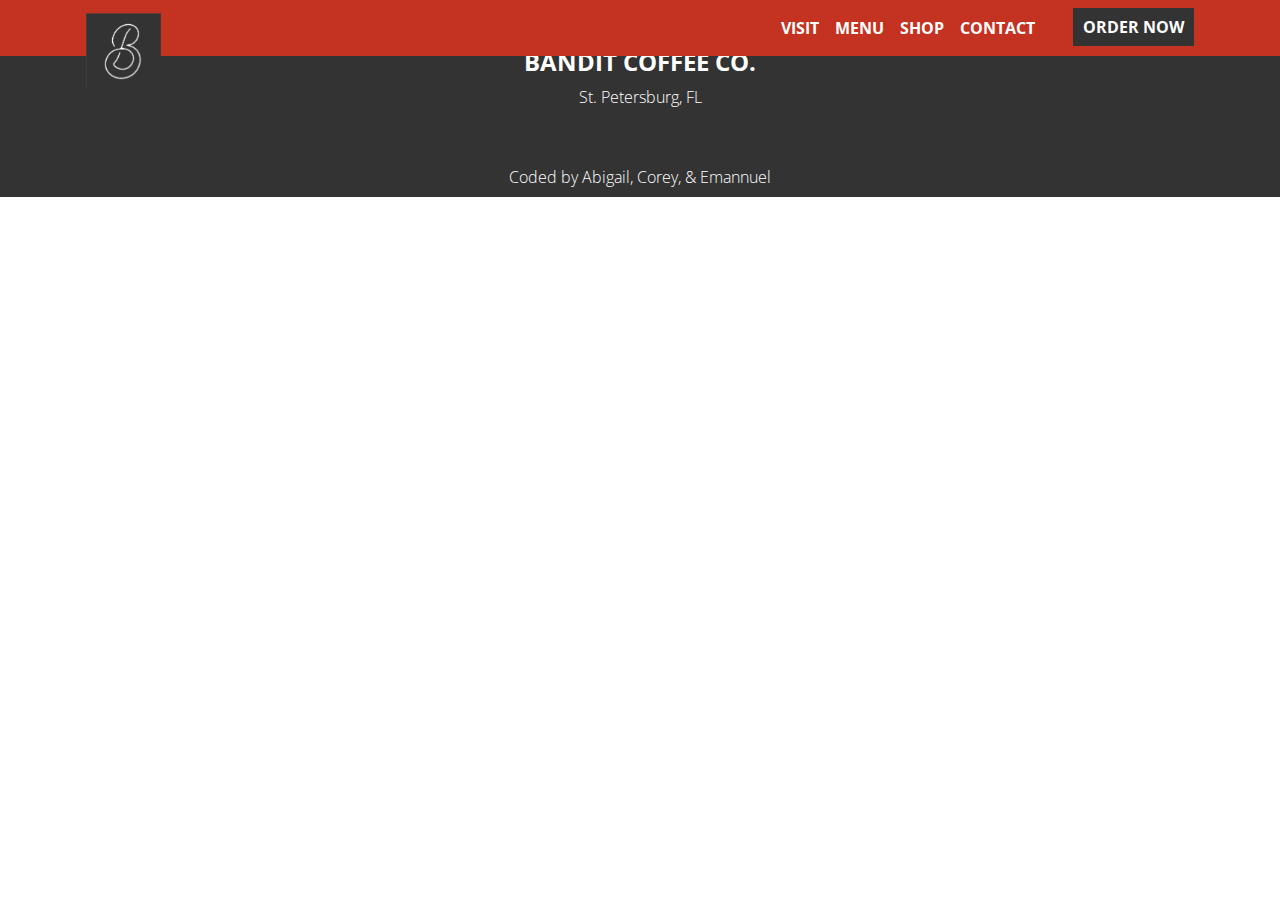
==== contact.html @ da34b93d "Created sub-pages, linked, and set html structure" ====
<!DOCTYPE html>
<html lang="en">

<head>
  <meta charset="UTF-8">
  <meta http-equiv="X-UA-Compatible" content="IE=edge">
  <meta name="viewport" content="width=device-width, initial-scale=1.0">
  <title>Contact | Bandit Coffee Co.</title>
  <meta name="robots" content="noindex">
  <link rel="icon" type="image/png" href="img/b-mark.png">

  <!-- Bootstrap Links -->
  <link rel="stylesheet" href="https://stackpath.bootstrapcdn.com/bootstrap/4.3.1/css/bootstrap.min.css"
    integrity="sha384-ggOyR0iXCbMQv3Xipma34MD+dH/1fQ784/j6cY/iJTQUOhcWr7x9JvoRxT2MZw1T" crossorigin="anonymous">

  <!-- Google Fonts Link -->
  <link rel="preconnect" href="https://fonts.gstatic.com">
  <link
    href="https://fonts.googleapis.com/css2?family=Open+Sans:ital,wght@0,400;0,600;0,700;0,800;1,400;1,600;1,700;1,800&display=swap"
    rel="stylesheet">

  <!-- CSS Links -->
  <link rel="stylesheet" href="css/main.css">

  <script src="https://code.jquery.com/jquery-1.12.4.min.js"></script>
  <script src="https://ajax.googleapis.com/ajax/libs/jquery/3.5.1/jquery.min.js"></script>
</head>

<body>
  <header>
    <!-- Bootstrap Navbar, Navbar-toggler, Nav-Item -->
    <nav class="navbar navbar-expand-md navbar-light container">
      <a href="index.html" class="navbar-brand"><img class="header-mark" src="img/b-mark.png" alt="Bandit Coffee Mark"
          title="Bandit Coffee Mark"></a>

      <button class="navbar-toggler" type="button" data-toggle="collapse" data-target="#navbarNav">
        <span class="navbar-toggler-icon"></span>
      </button>

      <div class="collapse navbar-collapse" id="navbarNav">
        <ul class="navbar-nav">
          <li class="nav-item"><a class="nav-link" href="visit.html">Visit</a></li>
          <li class="nav-item"><a class="nav-link" href="menu.html">Menu</a></li>
          <li class="nav-item"><a class="nav-link" href="shop.html">Shop</a></li>
          <li class="nav-item"><a class="nav-link" href="contact.html">Contact</a></li>
          <li class="nav-item"><a class="nav-link bttn-header" href="menu.html">Order Now</a></li>
        </ul>
      </div>
      </div>
    </nav>
  </header>


  <footer>
    <div class="container">
      <div class="d-flex flex-column justify-content-center align-items-center p-5">
        <h4>Bandit Coffee Co.</h4>
        <p>St. Petersburg, FL</p>
      </div>

      <p class="d-flex flex-column justify-content-center align-items-center p-2">Coded by Abigail, Corey, & Emannuel
      </p>
    </div>
  </footer>

  <!-- Bootstrap JS -->
  <script src="https://code.jquery.com/jquery-3.3.1.slim.min.js"
    integrity="sha384-q8i/X+965DzO0rT7abK41JStQIAqVgRVzpbzo5smXKp4YfRvH+8abtTE1Pi6jizo"
    crossorigin="anonymous"></script>
  <script src="https://cdnjs.cloudflare.com/ajax/libs/popper.js/1.14.7/umd/popper.min.js"
    integrity="sha384-UO2eT0CpHqdSJQ6hJty5KVphtPhzWj9WO1clHTMGa3JDZwrnQq4sF86dIHNDz0W1"
    crossorigin="anonymous"></script>
  <script src="https://stackpath.bootstrapcdn.com/bootstrap/4.3.1/js/bootstrap.min.js"
    integrity="sha384-JjSmVgyd0p3pXB1rRibZUAYoIIy6OrQ6VrjIEaFf/nJGzIxFDsf4x0xIM+B07jRM"
    crossorigin="anonymous"></script>
</body>

</html>
---- css/main.css ----
body{font-family:'Open Sans';overflow-x:hidden;text-align:center}body h1,body .display-3{font-weight:900;text-transform:uppercase}body h2,body h3,body h4,body h5,body h6{font-weight:700;text-transform:uppercase}body p{font-weight:300}.bttn{padding:10px 20px;border:2px solid #333;text-transform:uppercase;font-weight:700}.bttn-white{padding:10px 20px;border:2px solid #333;text-transform:uppercase;font-weight:700;background-color:#fff;color:#333}.bttn-white:hover{background-color:#333;color:#fff;transition:.3s ease}.bttn-dk-grey{padding:10px 20px;border:2px solid #333;text-transform:uppercase;font-weight:700;background-color:#333;color:#fff}.bttn-dk-grey:hover{background-color:#fff;color:#333;transition:.3s ease}.bttn-header{background-color:#333;padding:5px 10px;margin-left:30px;border:2px solid #333;text-transform:uppercase;font-weight:700;color:#fff}.bttn-dk-grey:hover,.bttn-header:hover{background-color:#fff;color:#333;transition:.3s ease}header{background-color:#c43221;position:fixed;width:100%;z-index:1000000}.navbar-light .navbar-nav .nav-link{color:#fff;font-family:'Open Sans';text-transform:uppercase;font-weight:700}.navbar-light .navbar-nav .nav-link:hover{color:#333 !important;transition:.3s ease}@media (max-width:767px){ul.navbar-nav{margin:25vh 68px}li.nav-item{margin:15px 0;font-size:1.75em}.bttn-header{margin-left:0}.col-md-4.card{margin:35px !important}}.navbar-collapse{justify-content:flex-end}.navbar-toggler{border:0}img.header-mark{position:absolute;width:75px;margin-top:-15px}.jumbotron{background:url(../img/bc-main-hero.png) center no-repeat;background-size:cover;height:80vh;border-radius:0}.jumbotron p{font-size:2em;margin-bottom:2em}.card{border:0}.cta-grey{background-color:#878786;padding:75px 0}.cta-grey h2{color:#fff;font-size:3em}.social-link span{color:#c43221}.social-link img{width:45px;margin:5px}.email-signup{background:url(../img/cta-emailform.png) center no-repeat;background-size:cover;padding:85px 0}.form-group{margin:15px 10px}.form-group label{display:none}.form-group .form-control{border:2px solid #333;border-radius:0}.form-group input{padding:22px 15px}.bttn-dk-grey.submit-bttn{margin:15px 0}@media (max-width:991px){.bttn-dk-grey.submit-bttn{margin:15px 25px}}footer{background-color:#333}footer h4,footer p{color:#fff}footer p{margin-bottom:0}
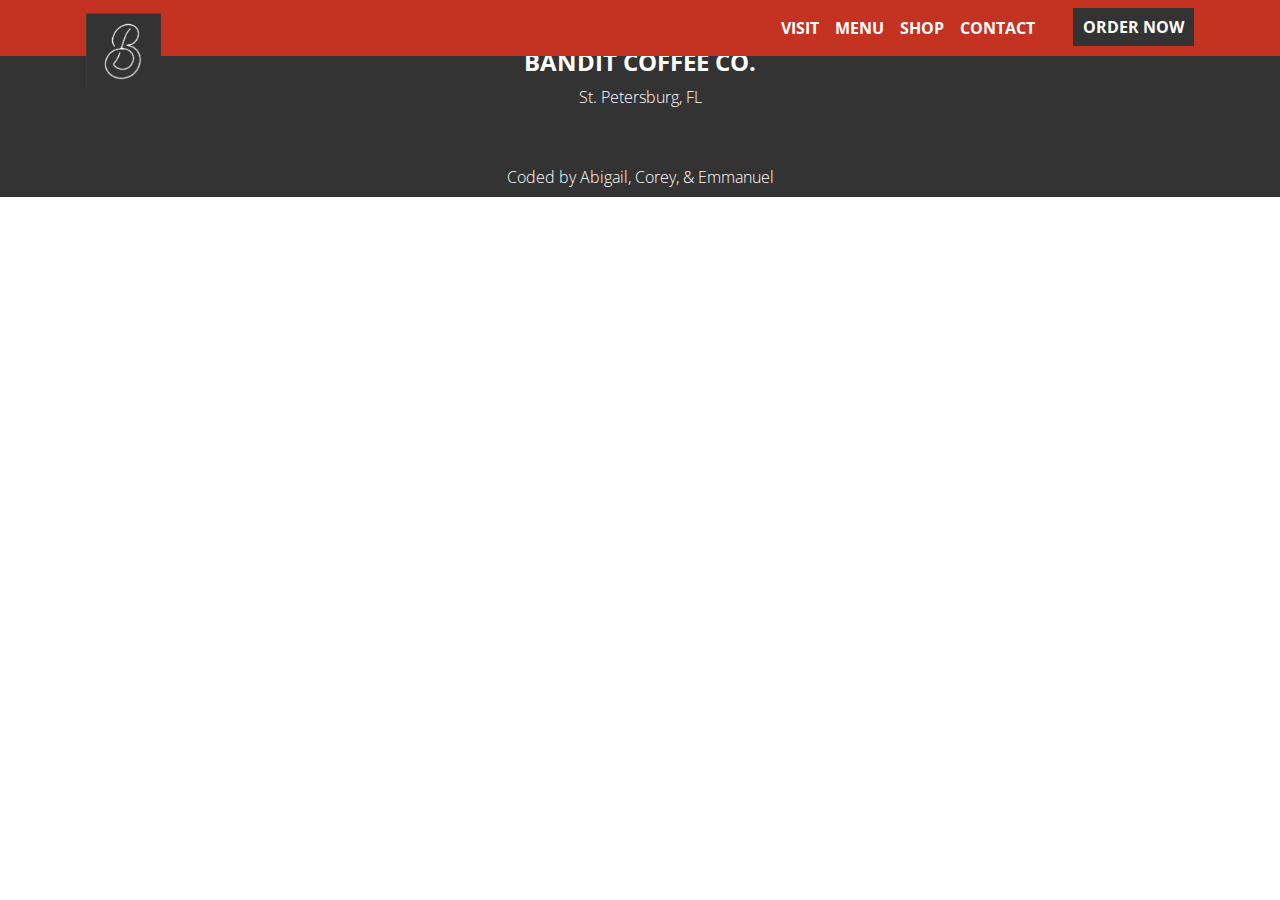
==== commit e94dce7e: "Merge pull request #1 from darnell018/emmanuel" ====
--- a/contact.html
+++ b/contact.html
@@ -58,7 +58,7 @@
         <p>St. Petersburg, FL</p>
       </div>
 
-      <p class="d-flex flex-column justify-content-center align-items-center p-2">Coded by Abigail, Corey, & Emannuel
+      <p class="d-flex flex-column justify-content-center align-items-center p-2">Coded by Abigail, Corey, & Emmanuel
       </p>
     </div>
   </footer>
--- a/css/main.css
+++ b/css/main.css
@@ -1 +1 @@
-body{font-family:'Open Sans';overflow-x:hidden;text-align:center}body h1,body .display-3{font-weight:900;text-transform:uppercase}body h2,body h3,body h4,body h5,body h6{font-weight:700;text-transform:uppercase}body p{font-weight:300}.bttn{padding:10px 20px;border:2px solid #333;text-transform:uppercase;font-weight:700}.bttn-white{padding:10px 20px;border:2px solid #333;text-transform:uppercase;font-weight:700;background-color:#fff;color:#333}.bttn-white:hover{background-color:#333;color:#fff;transition:.3s ease}.bttn-dk-grey{padding:10px 20px;border:2px solid #333;text-transform:uppercase;font-weight:700;background-color:#333;color:#fff}.bttn-dk-grey:hover{background-color:#fff;color:#333;transition:.3s ease}.bttn-header{background-color:#333;padding:5px 10px;margin-left:30px;border:2px solid #333;text-transform:uppercase;font-weight:700;color:#fff}.bttn-dk-grey:hover,.bttn-header:hover{background-color:#fff;color:#333;transition:.3s ease}header{background-color:#c43221;position:fixed;width:100%;z-index:1000000}.navbar-light .navbar-nav .nav-link{color:#fff;font-family:'Open Sans';text-transform:uppercase;font-weight:700}.navbar-light .navbar-nav .nav-link:hover{color:#333 !important;transition:.3s ease}@media (max-width:767px){ul.navbar-nav{margin:25vh 68px}li.nav-item{margin:15px 0;font-size:1.75em}.bttn-header{margin-left:0}.col-md-4.card{margin:35px !important}}.navbar-collapse{justify-content:flex-end}.navbar-toggler{border:0}img.header-mark{position:absolute;width:75px;margin-top:-15px}.jumbotron{background:url(../img/bc-main-hero.png) center no-repeat;background-size:cover;height:80vh;border-radius:0}.jumbotron p{font-size:2em;margin-bottom:2em}.card{border:0}.cta-grey{background-color:#878786;padding:75px 0}.cta-grey h2{color:#fff;font-size:3em}.social-link span{color:#c43221}.social-link img{width:45px;margin:5px}.email-signup{background:url(../img/cta-emailform.png) center no-repeat;background-size:cover;padding:85px 0}.form-group{margin:15px 10px}.form-group label{display:none}.form-group .form-control{border:2px solid #333;border-radius:0}.form-group input{padding:22px 15px}.bttn-dk-grey.submit-bttn{margin:15px 0}@media (max-width:991px){.bttn-dk-grey.submit-bttn{margin:15px 25px}}footer{background-color:#333}footer h4,footer p{color:#fff}footer p{margin-bottom:0}+body{font-family:'Open Sans';overflow-x:hidden;text-align:center}body h1,body .display-3{font-weight:900;text-transform:uppercase}body h2,body h3,body h4,body h5,body h6{font-weight:700;text-transform:uppercase}body p{font-weight:300}.bttn{padding:10px 20px;border:2px solid #333;text-transform:uppercase;font-weight:700}.bttn-white{padding:10px 20px;border:2px solid #333;text-transform:uppercase;font-weight:700;background-color:#fff;color:#333}.bttn-white:hover{background-color:#333;color:#fff;transition:.3s ease}.bttn-dk-grey{padding:10px 20px;border:2px solid #333;text-transform:uppercase;font-weight:700;background-color:#333;color:#fff}.bttn-dk-grey:hover{background-color:#fff;color:#333;transition:.3s ease}.bttn-header{background-color:#333;padding:5px 10px;margin-left:30px;border:2px solid #333;text-transform:uppercase;font-weight:700;color:#fff}.bttn-dk-grey:hover,.bttn-header:hover{background-color:#fff;color:#333;transition:.3s ease}header{background-color:#c43221;position:fixed;width:100%;z-index:1000000}.navbar-light .navbar-nav .nav-link{color:#fff;font-family:'Open Sans';text-transform:uppercase;font-weight:700}.navbar-light .navbar-nav .nav-link:hover{color:#333 !important;transition:.3s ease}@media (max-width:767px){ul.navbar-nav{margin:25vh 68px}li.nav-item{margin:15px 0;font-size:1.75em}.bttn-header{margin-left:0}.col-md-4.card{margin:35px !important}}.navbar-collapse{justify-content:flex-end}.navbar-toggler{border:0}img.header-mark{position:absolute;width:75px;margin-top:-15px}.jumbotron{background:url(../img/bc-main-hero.png) center no-repeat;background-size:cover;height:80vh;border-radius:0}.jumbotron p{font-size:2em;margin-bottom:2em}.card{border:0}.cta-grey{background-color:#878786;padding:75px 0}.cta-grey h2{color:#fff;font-size:3em}.social-link span{color:#c43221}.social-link img{width:45px;margin:5px}.email-signup{background:url(../img/cta-emailform.png) center no-repeat;background-size:cover;padding:85px 0}.form-group{margin:15px 10px}.form-group label{display:none}.form-group .form-control{border:2px solid #333;border-radius:0}.form-group input{padding:22px 15px}.bttn-dk-grey.submit-bttn{margin:15px 0}@media (max-width:991px){.bttn-dk-grey.submit-bttn{margin:15px 25px}}.col-sm-2{margin:50px}footer{background-color:#333}footer h4,footer p{color:#fff}footer p{margin-bottom:0}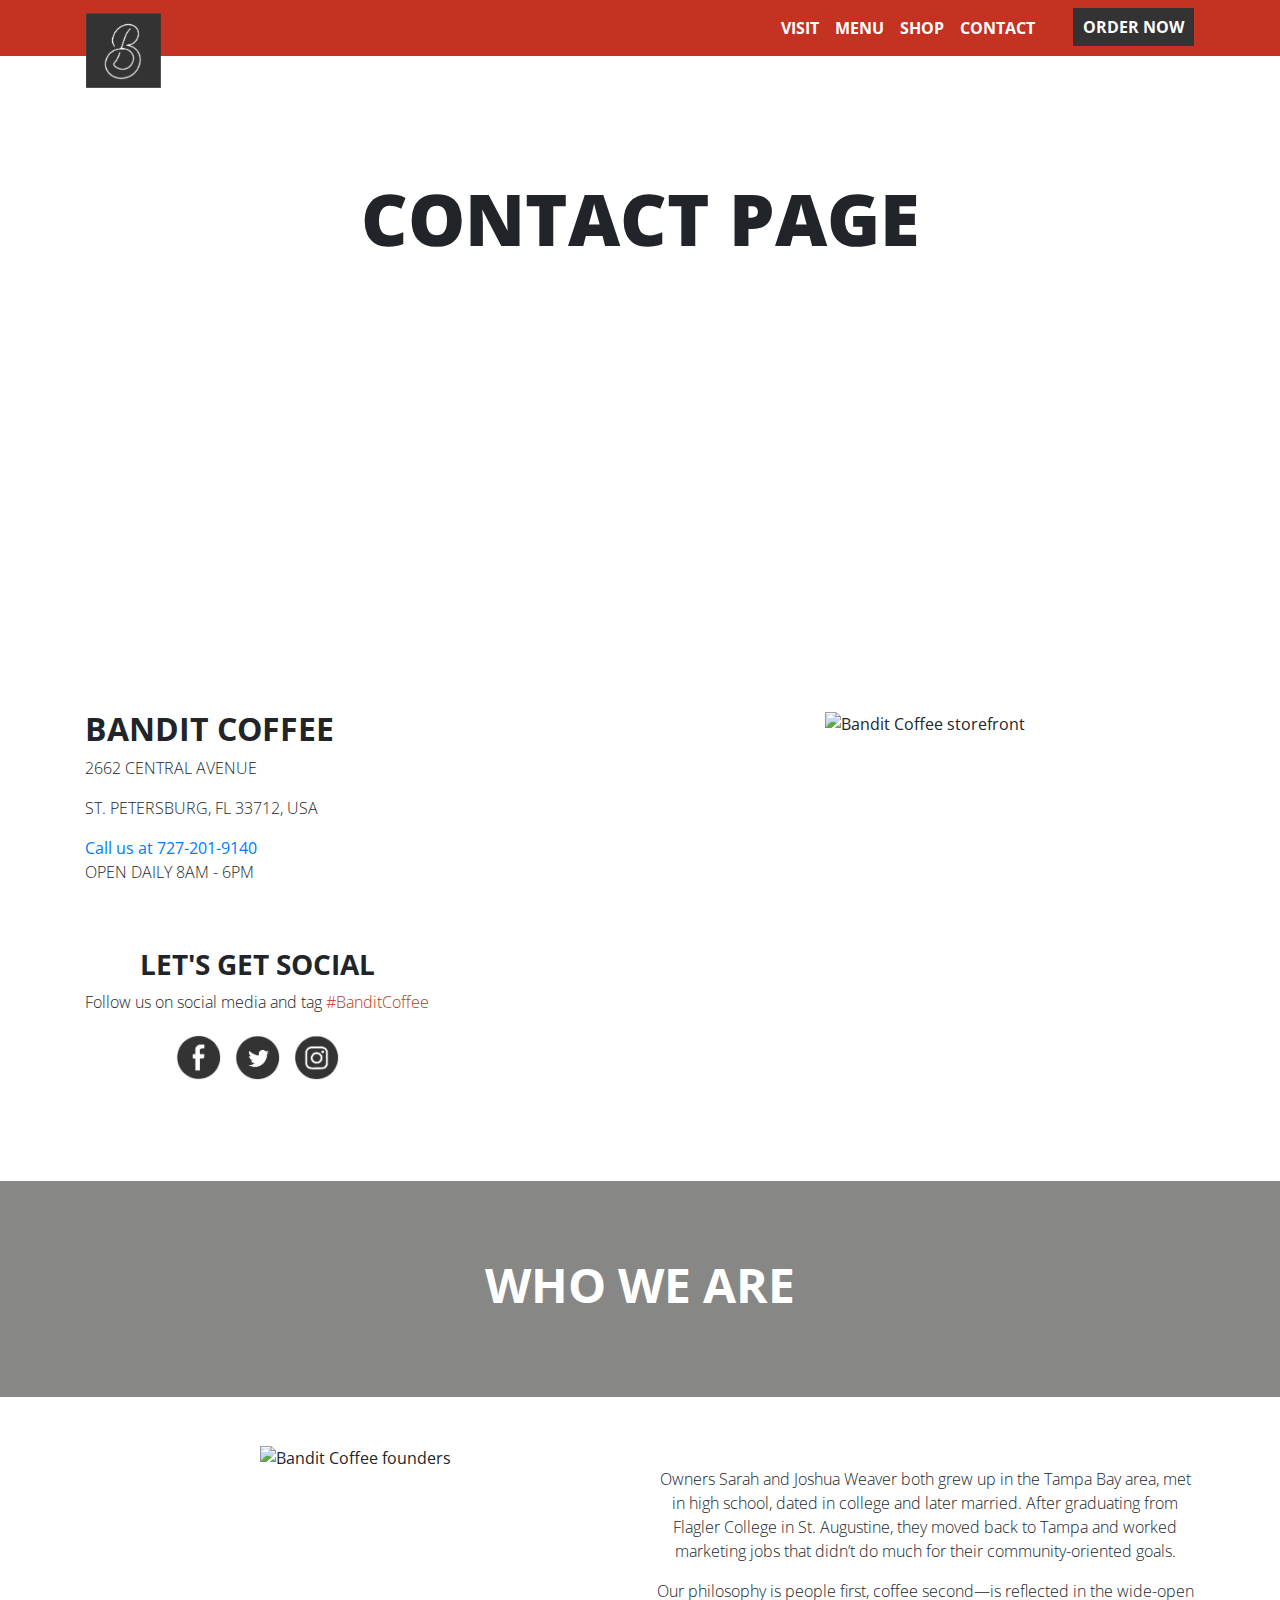
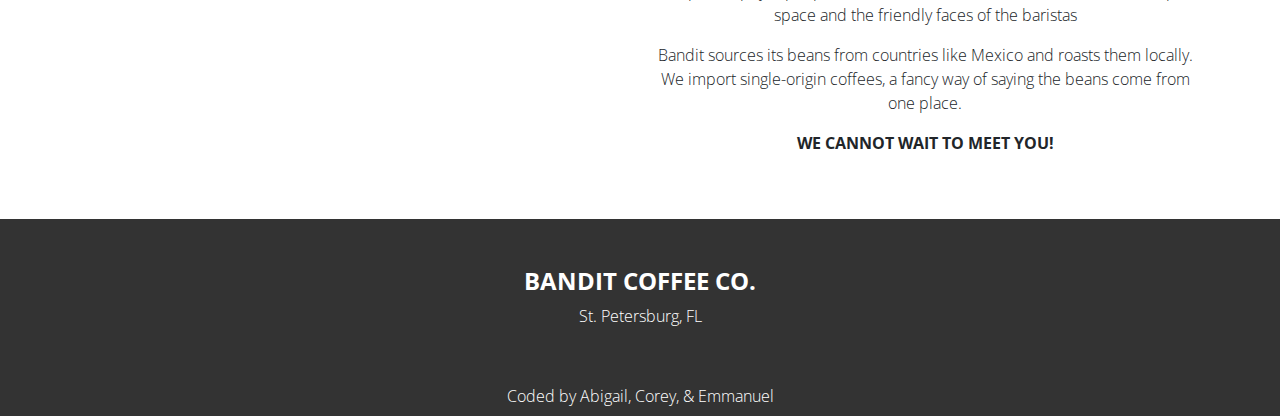
==== commit 51a1d86e: "add about section" ====
--- a/contact.html
+++ b/contact.html
@@ -50,6 +50,62 @@
     </nav>
   </header>
 
+  <div class="jumbotron jumbotron-contact jumbotron-fluid">
+    <div class="container d-flex flex-column justify-content-center align-items-center">
+      <h1 class="display-3">Contact Page</h1>
+    </div>
+  </div>
+
+  <section class="container py-5">
+    <div class="row">
+      <div class="col-lg-6 d-flex flex-column justify-content-center align-items-baseline">
+        <h2>Bandit Coffee</h2>
+        <p>2662 CENTRAL AVENUE</p>
+        <p>ST. PETERSBURG, FL 33712, USA</p>
+        <a href="tel:7272019140">Call us at 727-201-9140</a>
+        <p>OPEN DAILY 8AM - 6PM</p>
+
+        <div class="social-link py-5">
+          <h3>Let's Get Social</h3>
+          <p>Follow us on social media and tag <span>#BanditCoffee</span></p>
+          <a href="https://www.facebook.com/banditcoffeeco/" target="_blank"><img src="img/social-icons/icon-facebook.png" alt="Facebook" title="Facebook"></a>
+          <a href="" target="_blank"><img src="img/social-icons/icon-twitter.png" alt="Twitter" title="Twitter"></a>
+          <a href="https://www.instagram.com/banditcoffeeco/" target="_blank"><img src="img/social-icons/icon-instagram.png" alt="Instagram" title="Instagram"></a>
+        </div>
+      </div>
+
+      <div class="col-lg-6">
+        <img src="img/contact-building.jpeg" width="100%" alt="Bandit Coffee storefront" title="Bandit Coffee storefront">
+      </div>
+      
+    </div>
+  </section>
+
+  <section class="cta-grey">
+    <h2>Who We are</h2>
+  </section>
+
+  <section class="container py-5">
+    <div class="row">
+      <div class="col-lg-6">
+        <img src="img/contact-about.jpg" width="100%" alt="Bandit Coffee founders" title="Bandit Coffee founders">
+      </div>
+
+      <div class="col-lg-6 d-flex flex-column about-text">
+        <p>Owners Sarah and Joshua Weaver both grew up in the Tampa Bay area, met in high school, dated in college and later married. After graduating from Flagler College in St. Augustine, they moved back to Tampa and worked marketing jobs that didn’t do much for their community-oriented goals.
+        </p>
+        <p> Our philosophy is people first, coffee second—is reflected in the wide-open space and the friendly faces of the baristas
+        </p>
+        <p> Bandit sources its beans from countries like Mexico and roasts them locally. We import single-origin coffees, a fancy way of saying the beans come from one place. 
+        </p>
+        <p class="about-text-bottom"> We cannot wait to meet you!
+        </p>
+
+      </div>
+
+    </div>
+  </section>
+
 
   <footer>
     <div class="container">
--- a/css/main.css
+++ b/css/main.css
@@ -1 +1 @@
-body{font-family:'Open Sans';overflow-x:hidden;text-align:center}body h1,body .display-3{font-weight:900;text-transform:uppercase}body h2,body h3,body h4,body h5,body h6{font-weight:700;text-transform:uppercase}body p{font-weight:300}.bttn{padding:10px 20px;border:2px solid #333;text-transform:uppercase;font-weight:700}.bttn-white{padding:10px 20px;border:2px solid #333;text-transform:uppercase;font-weight:700;background-color:#fff;color:#333}.bttn-white:hover{background-color:#333;color:#fff;transition:.3s ease}.bttn-dk-grey{padding:10px 20px;border:2px solid #333;text-transform:uppercase;font-weight:700;background-color:#333;color:#fff}.bttn-dk-grey:hover{background-color:#fff;color:#333;transition:.3s ease}.bttn-header{background-color:#333;padding:5px 10px;margin-left:30px;border:2px solid #333;text-transform:uppercase;font-weight:700;color:#fff}.bttn-dk-grey:hover,.bttn-header:hover{background-color:#fff;color:#333;transition:.3s ease}header{background-color:#c43221;position:fixed;width:100%;z-index:1000000}.navbar-light .navbar-nav .nav-link{color:#fff;font-family:'Open Sans';text-transform:uppercase;font-weight:700}.navbar-light .navbar-nav .nav-link:hover{color:#333 !important;transition:.3s ease}@media (max-width:767px){ul.navbar-nav{margin:25vh 68px}li.nav-item{margin:15px 0;font-size:1.75em}.bttn-header{margin-left:0}.col-md-4.card{margin:35px !important}}.navbar-collapse{justify-content:flex-end}.navbar-toggler{border:0}img.header-mark{position:absolute;width:75px;margin-top:-15px}.jumbotron{background:url(../img/bc-main-hero.png) center no-repeat;background-size:cover;height:80vh;border-radius:0}.jumbotron p{font-size:2em;margin-bottom:2em}.card{border:0}.cta-grey{background-color:#878786;padding:75px 0}.cta-grey h2{color:#fff;font-size:3em}.social-link span{color:#c43221}.social-link img{width:45px;margin:5px}.email-signup{background:url(../img/cta-emailform.png) center no-repeat;background-size:cover;padding:85px 0}.form-group{margin:15px 10px}.form-group label{display:none}.form-group .form-control{border:2px solid #333;border-radius:0}.form-group input{padding:22px 15px}.bttn-dk-grey.submit-bttn{margin:15px 0}@media (max-width:991px){.bttn-dk-grey.submit-bttn{margin:15px 25px}}.col-sm-2{margin:50px}footer{background-color:#333}footer h4,footer p{color:#fff}footer p{margin-bottom:0}+body{font-family:'Open Sans';overflow-x:hidden;text-align:center}body h1,body .display-3{font-weight:900;text-transform:uppercase}body h2,body h3,body h4,body h5,body h6{font-weight:700;text-transform:uppercase}body p{font-weight:300}.bttn{padding:10px 20px;border:2px solid #333;text-transform:uppercase;font-weight:700}.bttn-white{padding:10px 20px;border:2px solid #333;text-transform:uppercase;font-weight:700;background-color:#fff;color:#333}.bttn-white:hover{background-color:#333;color:#fff;-webkit-transition:.3s ease;transition:.3s ease}.bttn-dk-grey{padding:10px 20px;border:2px solid #333;text-transform:uppercase;font-weight:700;background-color:#333;color:#fff}.bttn-dk-grey:hover{background-color:#fff;color:#333;-webkit-transition:.3s ease;transition:.3s ease}.bttn-header{background-color:#333;padding:5px 10px;margin-left:30px;border:2px solid #333;text-transform:uppercase;font-weight:700;color:#fff}.bttn-dk-grey:hover,.bttn-header:hover{background-color:#fff;color:#333;-webkit-transition:.3s ease;transition:.3s ease}header{background-color:#c43221;position:fixed;width:100%;z-index:1000000}.navbar-light .navbar-nav .nav-link{color:#fff;font-family:'Open Sans';text-transform:uppercase;font-weight:700}.navbar-light .navbar-nav .nav-link:hover{color:#333 !important;-webkit-transition:.3s ease;transition:.3s ease}@media (max-width:767px){ul.navbar-nav{margin:25vh 68px}li.nav-item{margin:15px 0;font-size:1.75em}.bttn-header{margin-left:0}.col-md-4.card{margin:35px !important}}.navbar-collapse{-webkit-box-pack:end;-ms-flex-pack:end;justify-content:flex-end}.navbar-toggler{border:0}img.header-mark{position:absolute;width:75px;margin-top:-15px}.jumbotron-home{background:url(../img/bc-main-hero.png) center no-repeat;background-size:cover;height:80vh;border-radius:0}.jumbotron-home p{font-size:2em;margin-bottom:2em}.card{border:0}.cta-grey{background-color:#878786;padding:75px 0}.cta-grey h2{color:#fff;font-size:3em}.social-link span{color:#c43221}.social-link img{width:45px;margin:5px}.email-signup{background:url(../img/cta-emailform.png) center no-repeat;background-size:cover;padding:85px 0}.form-group{margin:15px 10px}.form-group label{display:none}.form-group .form-control{border:2px solid #333;border-radius:0}.form-group input{padding:22px 15px}.bttn-dk-grey.submit-bttn{margin:15px 0}@media (max-width:991px){.bttn-dk-grey.submit-bttn{margin:15px 25px}}.col-sm-2{margin:50px}.jumbotron-contact{background:url(../img/contact-hero-03.png) center no-repeat;background-size:cover;height:70vh;border-radius:0}.jumbotron-contact h1{padding-top:10%}.about-text{padding-top:2%}.about-text .about-text-bottom{text-transform:uppercase;font-weight:bold}footer{background-color:#333}footer h4,footer p{color:#fff}footer p{margin-bottom:0}main.container.menu{padding:15% 0}a#options{color:#878786}a#checkout{color:#c43221}a#options:hover{color:#545453;-webkit-transition:.3s ease;transition:.3s ease}a#checkout:hover{color:#832116;-webkit-transition:.3s ease;transition:.3s ease}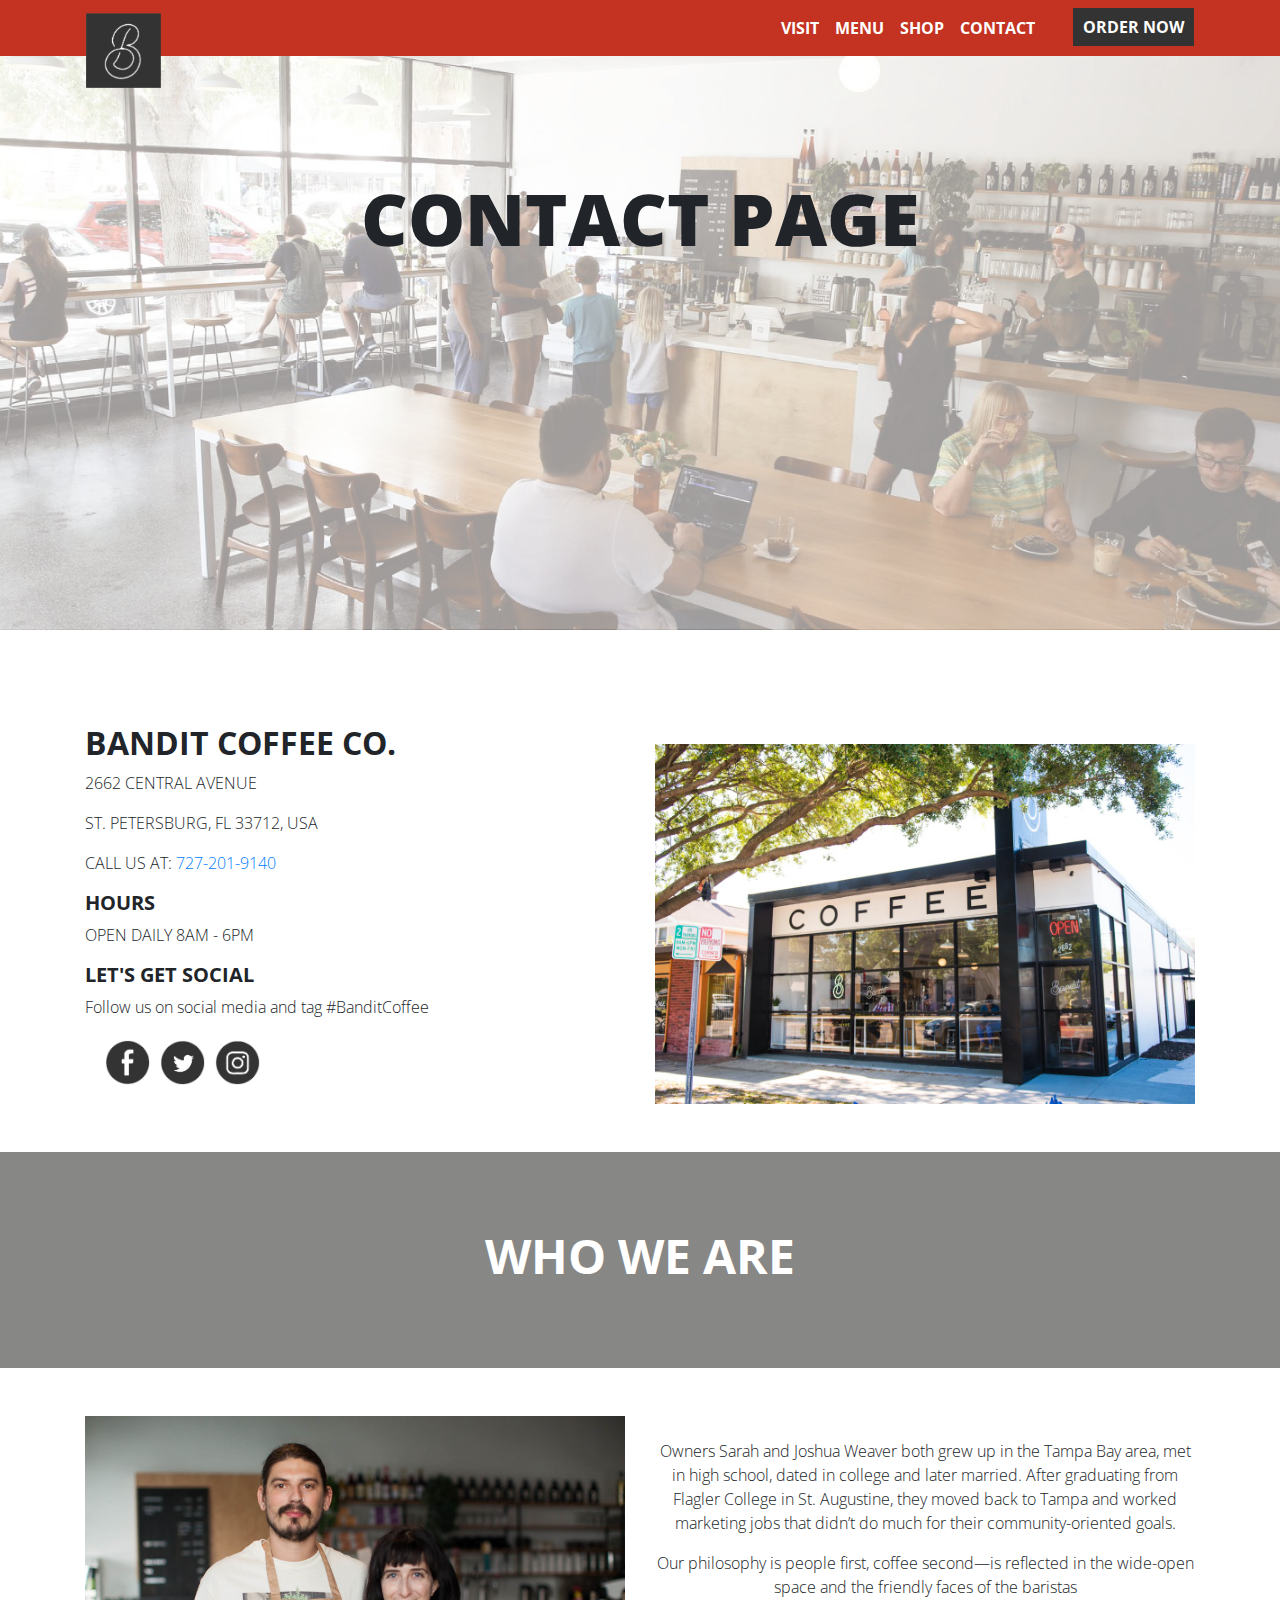
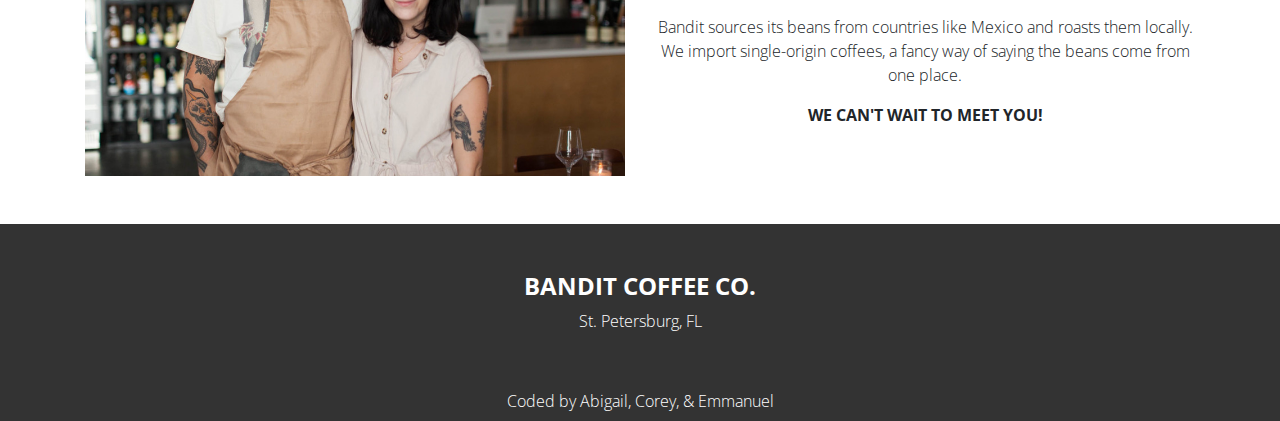
==== commit 93b12412: "erge contact page with main" ====
--- a/contact.html
+++ b/contact.html
@@ -59,25 +59,26 @@
   <section class="container py-5">
     <div class="row">
       <div class="col-lg-6 d-flex flex-column justify-content-center align-items-baseline">
-        <h2>Bandit Coffee</h2>
+        <h2>Bandit Coffee Co.</h2>
         <p>2662 CENTRAL AVENUE</p>
         <p>ST. PETERSBURG, FL 33712, USA</p>
-        <a href="tel:7272019140">Call us at 727-201-9140</a>
+        <p class="phone"> Call us at: <a href="tel:7272019140">727-201-9140</a></p>
+        
+        <h5>Hours</h5>
         <p>OPEN DAILY 8AM - 6PM</p>
 
-        <div class="social-link py-5">
-          <h3>Let's Get Social</h3>
-          <p>Follow us on social media and tag <span>#BanditCoffee</span></p>
+        <h5>Let's Get Social</h5>
+        <p>Follow us on social media and tag <span>#BanditCoffee</span></p>
+        <div class="d-flex col-md-auto social-link">
           <a href="https://www.facebook.com/banditcoffeeco/" target="_blank"><img src="img/social-icons/icon-facebook.png" alt="Facebook" title="Facebook"></a>
           <a href="" target="_blank"><img src="img/social-icons/icon-twitter.png" alt="Twitter" title="Twitter"></a>
           <a href="https://www.instagram.com/banditcoffeeco/" target="_blank"><img src="img/social-icons/icon-instagram.png" alt="Instagram" title="Instagram"></a>
         </div>
       </div>
 
-      <div class="col-lg-6">
+      <div class="contact-img col-lg-6">
         <img src="img/contact-building.jpeg" width="100%" alt="Bandit Coffee storefront" title="Bandit Coffee storefront">
       </div>
-      
     </div>
   </section>
 
@@ -98,7 +99,7 @@
         </p>
         <p> Bandit sources its beans from countries like Mexico and roasts them locally. We import single-origin coffees, a fancy way of saying the beans come from one place. 
         </p>
-        <p class="about-text-bottom"> We cannot wait to meet you!
+        <p class="about-text-bottom"> We can't wait to meet you!
         </p>
 
       </div>
--- a/css/main.css
+++ b/css/main.css
@@ -1 +1 @@
-body{font-family:'Open Sans';overflow-x:hidden;text-align:center}body h1,body .display-3{font-weight:900;text-transform:uppercase}body h2,body h3,body h4,body h5,body h6{font-weight:700;text-transform:uppercase}body p{font-weight:300}.bttn{padding:10px 20px;border:2px solid #333;text-transform:uppercase;font-weight:700}.bttn-white{padding:10px 20px;border:2px solid #333;text-transform:uppercase;font-weight:700;background-color:#fff;color:#333}.bttn-white:hover{background-color:#333;color:#fff;-webkit-transition:.3s ease;transition:.3s ease}.bttn-dk-grey{padding:10px 20px;border:2px solid #333;text-transform:uppercase;font-weight:700;background-color:#333;color:#fff}.bttn-dk-grey:hover{background-color:#fff;color:#333;-webkit-transition:.3s ease;transition:.3s ease}.bttn-header{background-color:#333;padding:5px 10px;margin-left:30px;border:2px solid #333;text-transform:uppercase;font-weight:700;color:#fff}.bttn-dk-grey:hover,.bttn-header:hover{background-color:#fff;color:#333;-webkit-transition:.3s ease;transition:.3s ease}header{background-color:#c43221;position:fixed;width:100%;z-index:1000000}.navbar-light .navbar-nav .nav-link{color:#fff;font-family:'Open Sans';text-transform:uppercase;font-weight:700}.navbar-light .navbar-nav .nav-link:hover{color:#333 !important;-webkit-transition:.3s ease;transition:.3s ease}@media (max-width:767px){ul.navbar-nav{margin:25vh 68px}li.nav-item{margin:15px 0;font-size:1.75em}.bttn-header{margin-left:0}.col-md-4.card{margin:35px !important}}.navbar-collapse{-webkit-box-pack:end;-ms-flex-pack:end;justify-content:flex-end}.navbar-toggler{border:0}img.header-mark{position:absolute;width:75px;margin-top:-15px}.jumbotron-home{background:url(../img/bc-main-hero.png) center no-repeat;background-size:cover;height:80vh;border-radius:0}.jumbotron-home p{font-size:2em;margin-bottom:2em}.card{border:0}.cta-grey{background-color:#878786;padding:75px 0}.cta-grey h2{color:#fff;font-size:3em}.social-link span{color:#c43221}.social-link img{width:45px;margin:5px}.email-signup{background:url(../img/cta-emailform.png) center no-repeat;background-size:cover;padding:85px 0}.form-group{margin:15px 10px}.form-group label{display:none}.form-group .form-control{border:2px solid #333;border-radius:0}.form-group input{padding:22px 15px}.bttn-dk-grey.submit-bttn{margin:15px 0}@media (max-width:991px){.bttn-dk-grey.submit-bttn{margin:15px 25px}}.col-sm-2{margin:50px}.jumbotron-contact{background:url(../img/contact-hero-03.png) center no-repeat;background-size:cover;height:70vh;border-radius:0}.jumbotron-contact h1{padding-top:10%}.about-text{padding-top:2%}.about-text .about-text-bottom{text-transform:uppercase;font-weight:bold}footer{background-color:#333}footer h4,footer p{color:#fff}footer p{margin-bottom:0}main.container.menu{padding:15% 0}a#options{color:#878786}a#checkout{color:#c43221}a#options:hover{color:#545453;-webkit-transition:.3s ease;transition:.3s ease}a#checkout:hover{color:#832116;-webkit-transition:.3s ease;transition:.3s ease}+body{font-family:'Open Sans';overflow-x:hidden;text-align:center}body h1,body .display-3{font-weight:900;text-transform:uppercase}body h2,body h3,body h4,body h5,body h6{font-weight:700;text-transform:uppercase}body p{font-weight:300}.bttn{padding:10px 20px;border:2px solid #333;text-transform:uppercase;font-weight:700}.bttn-white{padding:10px 20px;border:2px solid #333;text-transform:uppercase;font-weight:700;background-color:#fff;color:#333}.bttn-white:hover{background-color:#333;color:#fff;-webkit-transition:.3s ease;transition:.3s ease}.bttn-dk-grey{padding:10px 20px;border:2px solid #333;text-transform:uppercase;font-weight:700;background-color:#333;color:#fff}.bttn-dk-grey:hover{background-color:#fff;color:#333;-webkit-transition:.3s ease;transition:.3s ease}.bttn-header{background-color:#333;padding:5px 10px;margin-left:30px;border:2px solid #333;text-transform:uppercase;font-weight:700;color:#fff}.bttn-dk-grey:hover,.bttn-header:hover{background-color:#fff;color:#333;-webkit-transition:.3s ease;transition:.3s ease}header{background-color:#c43221;position:fixed;width:100%;z-index:1000000}.navbar-light .navbar-nav .nav-link{color:#fff;font-family:'Open Sans';text-transform:uppercase;font-weight:700}.navbar-light .navbar-nav .nav-link:hover{color:#333 !important;-webkit-transition:.3s ease;transition:.3s ease}@media (max-width:767px){ul.navbar-nav{margin:25vh 68px}li.nav-item{margin:15px 0;font-size:1.75em}.bttn-header{margin-left:0}.col-md-4.card{margin:35px !important}}.navbar-collapse{-webkit-box-pack:end;-ms-flex-pack:end;justify-content:flex-end}.navbar-toggler{border:0}img.header-mark{position:absolute;width:75px;margin-top:-15px}.jumbotron-home{background:url(../img/bc-main-hero.png) center no-repeat;background-size:cover;height:80vh;border-radius:0}.jumbotron-home p{font-size:2em;margin-bottom:2em}.card{border:0}.cta-grey{background-color:#878786;padding:75px 0}.cta-grey h2{color:#fff;font-size:3em}.social-link span{color:#c43221}.social-link img{width:45px;margin:5px}.email-signup{background:url(../img/cta-emailform.png) center no-repeat;background-size:cover;padding:85px 0}.form-group{margin:15px 10px}.form-group label{display:none}.form-group .form-control{border:2px solid #333;border-radius:0}.form-group input{padding:22px 15px}.bttn-dk-grey.submit-bttn{margin:15px 0}@media (max-width:991px){.bttn-dk-grey.submit-bttn{margin:15px 25px}}.col-sm-2{margin:50px}.jumbotron-contact{background:url(../img/contact-hero-03.png) center no-repeat;background-size:cover;height:70vh;border-radius:0}.jumbotron-contact h1{padding-top:10%}.phone{text-transform:uppercase}.contact-img{margin-top:3%}.about-text{padding-top:2%}.about-text .about-text-bottom{text-transform:uppercase;font-weight:bold}footer{background-color:#333}footer h4,footer p{color:#fff}footer p{margin-bottom:0}main.container.menu{padding:15% 0}a#options{color:#878786}a#checkout{color:#c43221}a#options:hover{color:#545453;-webkit-transition:.3s ease;transition:.3s ease}a#checkout:hover{color:#832116;-webkit-transition:.3s ease;transition:.3s ease}